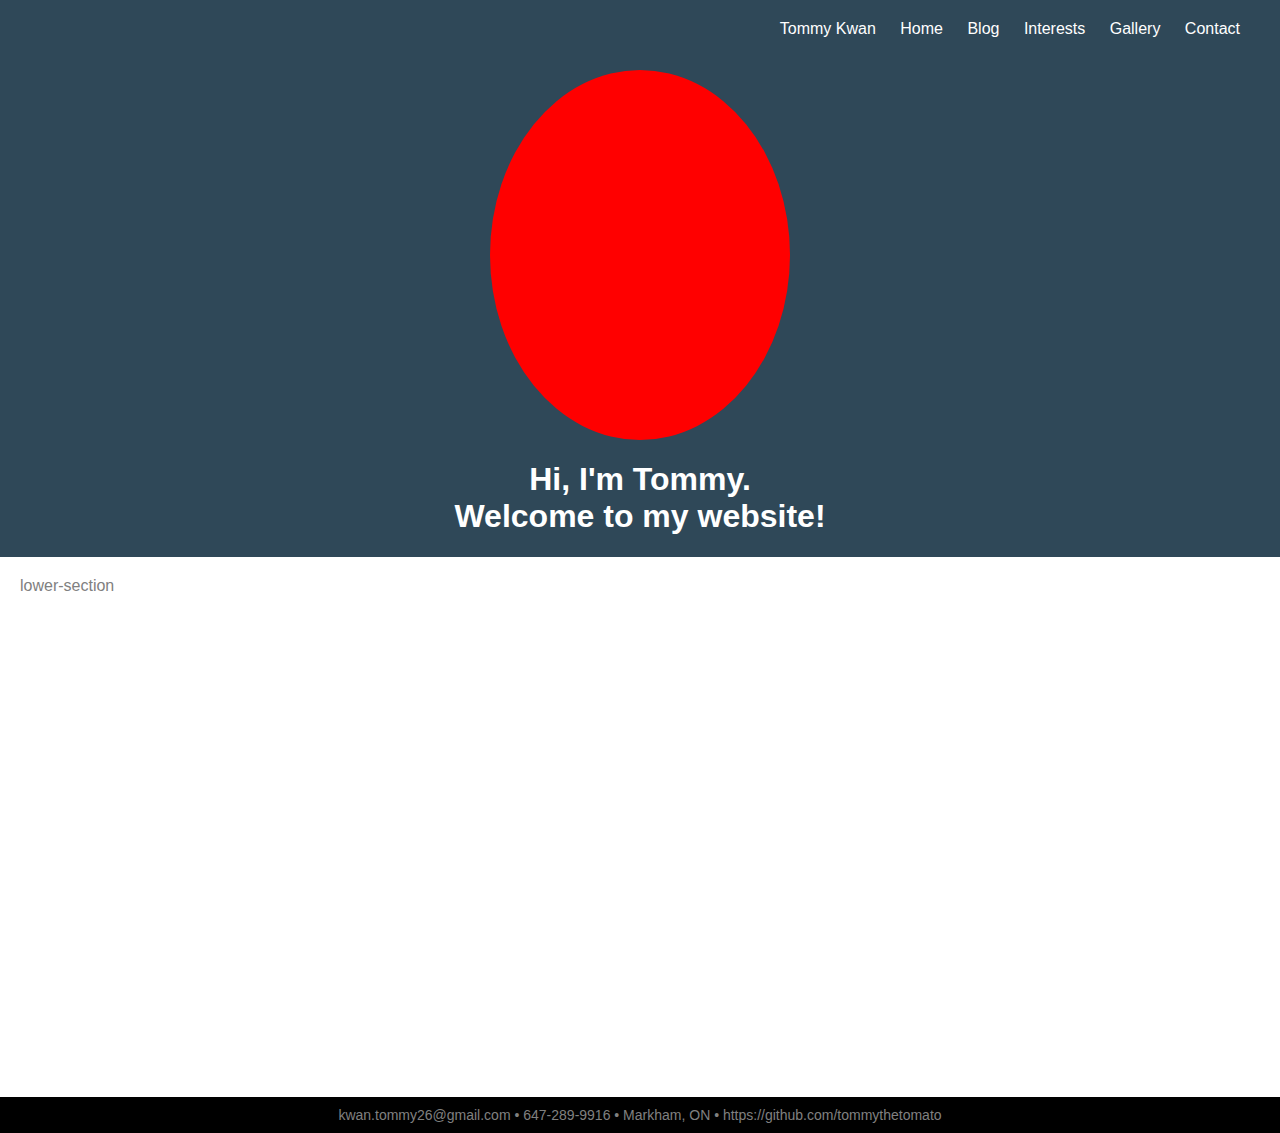
==== index.html @ eb009ea7 "May 5 update" ====
<!--Home (Interests, About me),Contact, What I'm working on,Blog,Photos-->


<!DOCTYPE html>
<html lang="en">
<head>
    <meta charset="UTF-8">
    <meta name="viewport" content="width=device-width, initial-scale=1.0">
    <meta http-equiv="X-UA-Compatible" content="ie=edge">
    <title>Welcome!</title>
    <link rel="stylesheet" href="styles.css">
</head>
<body>
    <header>
        <nav class = "navbar">   
            <ul>
                <li class = "name" > Tommy Kwan </li>
                <li><a href = "index.html">Home</a></li>
                <li><a href = "locations.html">Blog</a></li>
                <li><a href = "interests.html">Interests</a></li>
                <li><a href = "interests.html">Gallery</a></li>
                <li><a href = "contact.html">Contact</a></li>
                <!-- <li class = "logo"><a href = "index.html">Logo</a></li> -->
            </ul>
        </nav>
        <div class = "profile">  </div>
        <h1>  Hi, I'm Tommy. <br>Welcome to my website!  </h1>
    </header>

    <!-- <section class = "poopy">
        <div>a</div>
        <div>b</div>
        <div>c</div>

        
    </section> -->

    <section class = "lower">lower-section</section>

    <footer> kwan.tommy26@gmail.com • 647-289-9916 • Markham, ON • https://github.com/tommythetomato </footer>
    
</body>
</html>
---- styles.css ----
header .name {
    text-align: left;
}

header .navbar {
    background:#2F4858;
    font-family: Arial, Helvetica, sans-serif;
    text-align: right;
    height: 0px;
    padding: 20px;
    color: white;
    text-decoration: none;
}

header nav ul li a:hover {
    text-decoration: none;
    color: white;
    font-size: 105%;
}

header nav ul li a:visited {
    text-decoration: none;
    color: white;

}

header nav ul li a:link {
    text-decoration: none;
    color: white;

}

header nav ul li a:hover {
    text-decoration: none;
    color: white;
}

header h1 {
    text-align: center;
}

header .profile {
    /* background-color: red; */
    background-image : url("images/photo1.jpeg");
    background-size: 100%;
    height: 370px;
    margin-top: 30px;
    border-radius: 50%;
}

body {
    background: #2F4858;
    color: white;
    font-family: Arial, Helvetica, sans-serif;    
    margin: 0;
    padding: 0;     
}
section {
    background: white;
    color: gray;
    padding: 20px;
    /* margin: 20px; */
    display: flex;
    flex-direction: row;
}

header .logo a {
    background-color: red;
    background-image: url("images/cover.jpg");
    background-size: 500px;
    background-repeat: no-repeat;
    display: inline-block;
    width: 500px; 
    height: 250px;
    position: relative;
    top: 0px;
}

.poopy div {
    color: blue;
}
footer {
    background: black;
}
div {
    background: red;
    /* display: inline-block; */
    margin: auto; /*flex across the width*/
    width: 300px;
    /* height: 100px; */
}
ul {
    margin: 0;
    padding: 0;
    list-style-type: none;
}

li {
    display: inline-block;
    margin: 0 20px 0 0;
}

section.lower {
    height: 500px;
}

footer {
    text-align: center;
    font-size: 14px;
    color: gray;
    font-family: Arial, Helvetica, sans-serif;
    padding: 10px;
}
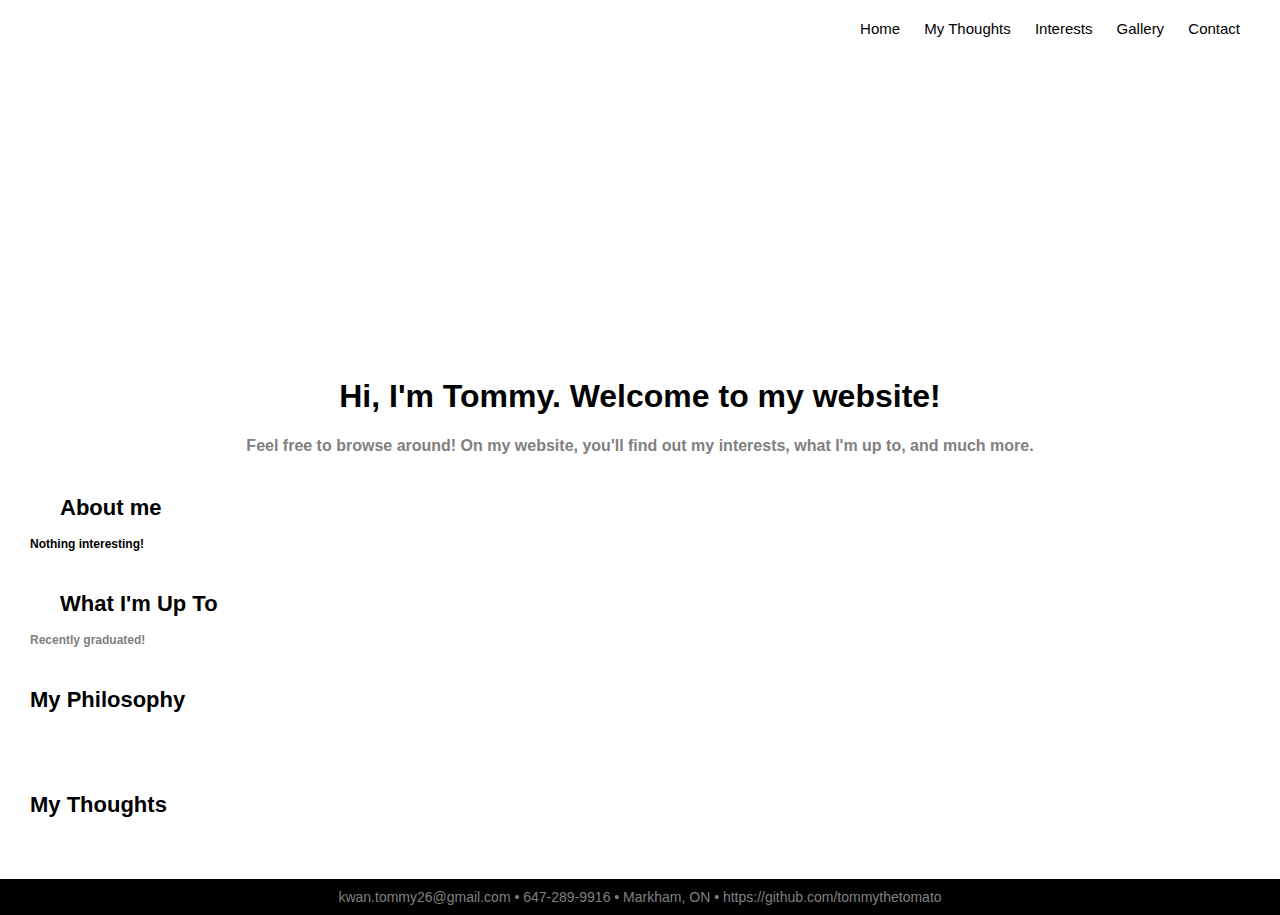
==== commit a84d251f: "May 8 update" ====
--- a/index.html
+++ b/index.html
@@ -3,6 +3,7 @@
 
 <!DOCTYPE html>
 <html lang="en">
+
 <head>
     <meta charset="UTF-8">
     <meta name="viewport" content="width=device-width, initial-scale=1.0">
@@ -10,34 +11,50 @@
     <title>Welcome!</title>
     <link rel="stylesheet" href="styles.css">
 </head>
+
 <body>
     <header>
-        <nav class = "navbar">   
+        <nav class="navbar">
             <ul>
-                <li class = "name" > Tommy Kwan </li>
-                <li><a href = "index.html">Home</a></li>
-                <li><a href = "locations.html">Blog</a></li>
-                <li><a href = "interests.html">Interests</a></li>
-                <li><a href = "interests.html">Gallery</a></li>
-                <li><a href = "contact.html">Contact</a></li>
+                <li><a href="index.html">Home</a></li>
+                <li><a href="blog.html">My Thoughts</a></li>
+                <li><a href="interests.html">Interests</a></li>
+                <li><a href="gallery.html">Gallery</a></li>
+                <li><a href="contact.html">Contact</a></li>
                 <!-- <li class = "logo"><a href = "index.html">Logo</a></li> -->
             </ul>
         </nav>
-        <div class = "profile">  </div>
-        <h1>  Hi, I'm Tommy. <br>Welcome to my website!  </h1>
+        <div class="profile"> </div>
+        <h1> Hi, I'm Tommy. Welcome to my website! </h1>
+        <h4> Feel free to browse around! On my website, you'll find out my interests, what I'm up to, and much more.
+        </h4>
     </header>
 
-    <!-- <section class = "poopy">
-        <div>a</div>
-        <div>b</div>
-        <div>c</div>
+    <div class="main-container">
+        <div class="about_me">
+            <h1>About me</h1>
+            <h4 class="about_me_content"> Nothing interesting! </h4>
 
-        
-    </section> -->
+        </div>
 
-    <section class = "lower">lower-section</section>
+        <div class="up_to">
+            <h1>What I'm Up To</h1>
+            <h4 class="up_to_content"> Recently graduated! </h4>
+        </div>
+
+        <div class="my-philosophy">
+            <h1>My Philosophy</h1>
+            <h4 class="my-philosophy-content"> Recently graduated! </h4>
+        </div>
+
+        <div class="my-thoughts">
+            <h1>My Thoughts</h1>
+            <h4> Check out my thoughts here!! </h4>
+        </div>
+    </div>
 
     <footer> kwan.tommy26@gmail.com • 647-289-9916 • Markham, ON • https://github.com/tommythetomato </footer>
-    
+
 </body>
+
 </html>--- a/styles.css
+++ b/styles.css
@@ -3,39 +3,52 @@
 }
 
 header .navbar {
-    background:#2F4858;
+    font-weight: 100;
+    font-size: 15px;
     font-family: Arial, Helvetica, sans-serif;
     text-align: right;
-    height: 0px;
-    padding: 20px;
+    height: 120%;
+    padding: 10px;
+    margin: 10px;
+    border-radius: 2px 2px 2px 2px;
+    text-decoration: none;
+}
+
+header nav ul li a:hover {
+    text-decoration: none;
     color: white;
-    text-decoration: none;
+    font-size: 108%;
+}
+
+header nav ul li a:visited {
+    text-decoration: none;
+    color: black;
+}
+
+header nav ul li a:link {
+    text-decoration: none;
+    color: black;
 }
 
 header nav ul li a:hover {
-    text-decoration: none;
-    color: white;
-    font-size: 105%;
-}
-
-header nav ul li a:visited {
-    text-decoration: none;
-    color: white;
-
-}
-
-header nav ul li a:link {
-    text-decoration: none;
-    color: white;
-
-}
-
-header nav ul li a:hover {
-    text-decoration: none;
-    color: white;
+    text-decoration: underline;
+    color: black;
 }
 
 header h1 {
+    text-align: center;
+    color: #000;
+}
+
+.main-container h1 {
+    color: black;
+    margin-left: 30px;
+    margin-top: 40px;
+    font-size:22px;
+}
+
+header h4 {
+    color: gray;
     text-align: center;
 }
 
@@ -43,18 +56,24 @@
     /* background-color: red; */
     background-image : url("images/photo1.jpeg");
     background-size: 100%;
-    height: 370px;
-    margin-top: 30px;
+    margin-top: 40px;
     border-radius: 50%;
+    /* display: inline-block; */
+    margin: auto; /*flex across the width*/
+    width: 300px;
+    height: 300px;
+    /* height: 100px; */
 }
 
 body {
-    background: #2F4858;
+    /* background: #2F4858; */
+    background:#fff;
     color: white;
     font-family: Arial, Helvetica, sans-serif;    
     margin: 0;
     padding: 0;     
 }
+
 section {
     background: white;
     color: gray;
@@ -62,6 +81,24 @@
     /* margin: 20px; */
     display: flex;
     flex-direction: row;
+}
+
+.about_me {
+    color: black;
+    margin-left: 30px;
+    margin-top: 40px;
+    font-size: 12px;
+}
+
+.up_to {
+    color: black;
+    margin-left: 30px;
+    margin-top: 40px;
+    font-size:12px;
+}
+
+.up_to_content {
+    color: gray;
 }
 
 header .logo a {
@@ -76,19 +113,10 @@
     top: 0px;
 }
 
-.poopy div {
-    color: blue;
-}
 footer {
     background: black;
 }
-div {
-    background: red;
-    /* display: inline-block; */
-    margin: auto; /*flex across the width*/
-    width: 300px;
-    /* height: 100px; */
-}
+
 ul {
     margin: 0;
     padding: 0;
@@ -110,4 +138,110 @@
     color: gray;
     font-family: Arial, Helvetica, sans-serif;
     padding: 10px;
+    margin: 0;
+}
+
+.my_thoughts_pictures {
+    position:relative;
+    text-align: center;
+    color: white;
+    display: flex;
+    flex-direction:row;
+}
+
+.my_thoughts_university {
+    position: relative;
+    text-align: center;
+    color:white;
+}
+
+.title_edwards_hall {
+    top: 50%;
+    left: 50%;
+    transform: translate(-50%,-50%);
+    font-family: "Balto",sans-serif;
+}
+
+.title_basketball_and_analytics {
+    position:absolute;
+    top: 50%;
+    left: 50%;
+    transform: translate(-50%,-50%);
+}
+
+/* HOVERING ON MY THOUGHTS PAGE */
+.my_thoughts_university:hover {
+    transform: scale(1.1);
+}
+
+.my_thoughts_basketball_and_analytics:hover {
+    transform: scale(1.1);
+}
+
+.my_thoughts_university img.edwards_hall_picture{
+    width: 300px;
+    height: 100%;
+    filter: brightness(40%);
+}
+
+.my_thoughts_basketball_and_analytics img.basketball_and_analytics_picture {
+    width: 300px;
+    height: 100%;
+    filter: brightness(40%);
+}
+
+.university_content {
+    color: gray;
+    font-size: 16px;
+    margin-left: 100px;
+    margin-right: 200px;
+    font-family: proxima-nova,sans-serif;
+    font-weight: 400;
+    font-style: normal;
+    font-size: 16px;
+    letter-spacing: 0em;
+    line-height: 1.8em;
+    text-transform: none;
+    color: rgba(26,26,26,.75);
+}
+
+.iron_ring_group{
+    display:block;
+    margin-left: auto;
+    margin-right: auto;
+    width:80%;
+}
+.iron_ring_picture figcaption{
+    color:gray;
+    text-align: center;
+    margin-top:10px;
+}
+
+.university h3 {
+    color: black;
+    text-align: center;
+    font-size: 12px;
+}
+
+
+.content-wrapper {
+    font-family: "HarrietText",sans-serif;
+    color: black;
+}
+
+.content-wrapper-test {
+    max-width: 1100px;
+    display: flex;
+    flex-direction: row;
+    margin:auto;
+    font-family: Arial, Helvetica, sans-serif;
+    color: black;
+}
+
+.iron-ring-content-test-wrapper {
+    width: 70%;
+}
+
+.iron-ring-picture-test-wrapper {
+    width: 300px;
 }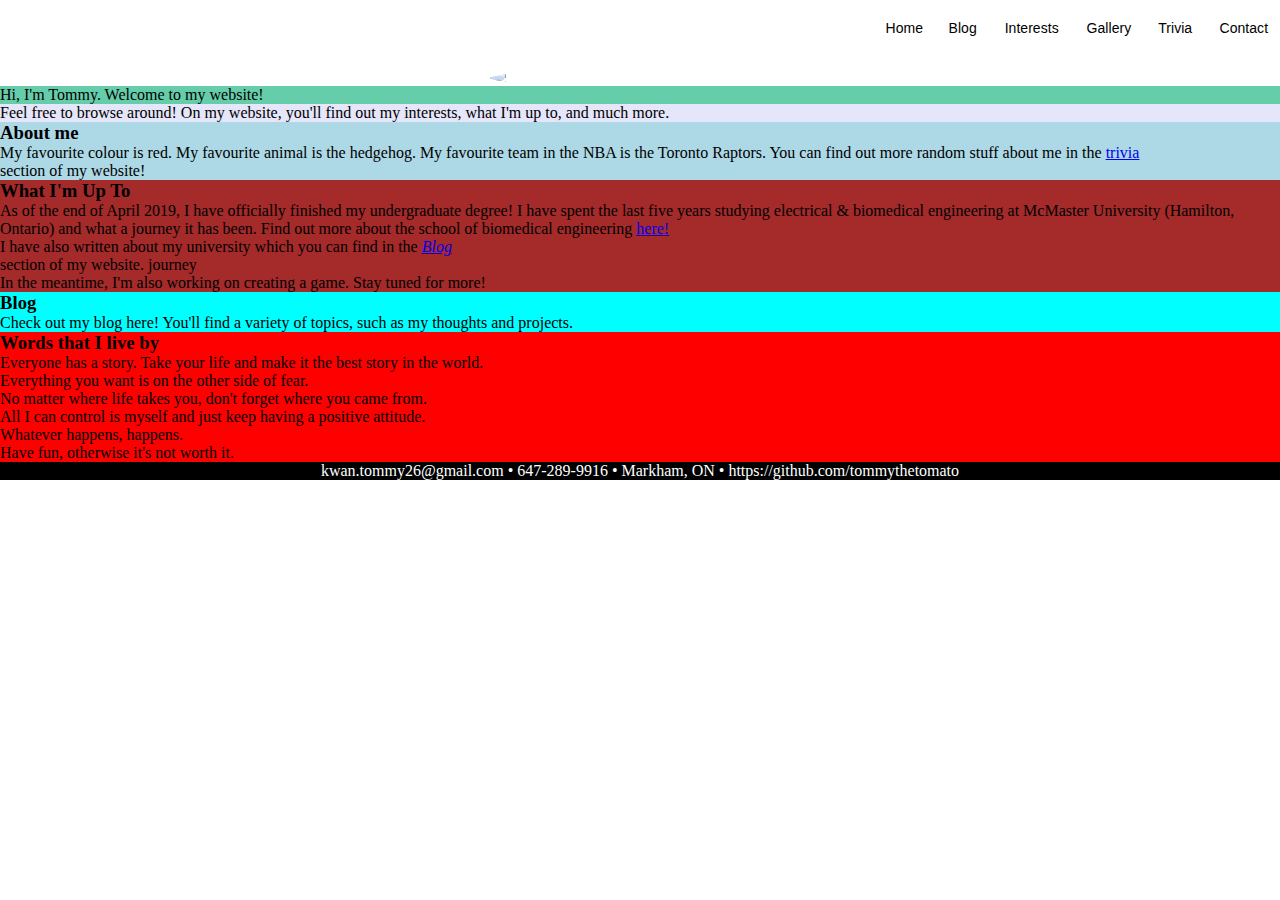
==== commit 356c6328: "May 13 Update" ====
--- a/index.html
+++ b/index.html
@@ -1,6 +1,3 @@
-<!--Home (Interests, About me),Contact, What I'm working on,Blog,Photos-->
-
-
 <!DOCTYPE html>
 <html lang="en">
 
@@ -8,52 +5,88 @@
     <meta charset="UTF-8">
     <meta name="viewport" content="width=device-width, initial-scale=1.0">
     <meta http-equiv="X-UA-Compatible" content="ie=edge">
-    <title>Welcome!</title>
+    <title>Welcome to my site!</title>
     <link rel="stylesheet" href="styles.css">
 </head>
 
 <body>
     <header>
-        <nav class="navbar">
+        <nav class="navbar-container">
+            <!-- <ul>
+                <li><a href="index.html" title = "nav">Home</a></li>
+                <li><a href="blog.html" title = "nav">Blog</a></li>
+                <li><a href="interests.html" title = "nav">Interests</a></li>
+                <li><a href="gallery.html" title = "nav">Gallery</a></li>
+                <li><a href="trivia.html" title = "nav">Trivia</a></li>
+                <li><a href="contact.html" title = "nav">Contact</a></li>
+            </ul> -->
             <ul>
-                <li><a href="index.html">Home</a></li>
-                <li><a href="blog.html">My Thoughts</a></li>
-                <li><a href="interests.html">Interests</a></li>
-                <li><a href="gallery.html">Gallery</a></li>
-                <li><a href="contact.html">Contact</a></li>
-                <!-- <li class = "logo"><a href = "index.html">Logo</a></li> -->
+                <li><a href="#" title="home">Home</a></li>
+                <li><a href="#" title="Blog">Blog</a></li>
+                <li><a href="#" title="Interests">Interests</a></li>
+                <li><a href="#" title="Gallery">Gallery</a></li>
+                <li><a href="#" title="Trivia">Trivia</a></li>
+                <li><a href="#" title="Contact">Contact</a></li>
             </ul>
         </nav>
-        <div class="profile"> </div>
-        <h1> Hi, I'm Tommy. Welcome to my website! </h1>
-        <h4> Feel free to browse around! On my website, you'll find out my interests, what I'm up to, and much more.
-        </h4>
     </header>
 
-    <div class="main-container">
-        <div class="about_me">
-            <h1>About me</h1>
-            <h4 class="about_me_content"> Nothing interesting! </h4>
+    <div class="main-container" style="background-color:lightcoral">
+        <div class="profile-container">
+            <div class="profile-picture">
+                <img src="images/profile_picture.png" style="width:300px">
+            </div>
+            <div style="background-color:mediumaquamarine"> Hi, I'm Tommy. Welcome to my website! </div>
+            <div style="background-color:lavender"> Feel free to browse around! On my website, you'll find out my
+                interests, what I'm up to, and much more.
+            </div>
+        </div>
+        <div class="home-content-container">
+            <div class="about_me" style="background-color:lightblue">
+                <h3>About me</h3>
+                <p class="about_me_content"> My favourite colour is red. My favourite animal is the
+                    hedgehog. My favourite team in the NBA is the Toronto Raptors. You can find out more random stuff
+                    about me in the <a href="Blog/">trivia </a> section of my website! </p>
+            </div>
 
+            <div class="up_to" style="background-color:brown">
+                <h3>What I'm Up To</h3>
+                <p class="up_to_content"> As of the end of April 2019, I have officially finished my undergraduate
+                    degree! I
+                    have spent the last
+                    five years studying electrical & biomedical engineering at McMaster University (Hamilton, Ontario)
+                    and what a journey it has been. Find out more about the school of biomedical engineering <a
+                        href="https://www.eng.mcmaster.ca/msbe">here!</a> I have also written about my university which
+                    you can find in the <a href=Blog /> <em>Blog</em></a> section of my website.
+                    journey
+                </p>
+
+                <p>In the meantime, I'm also working on creating a game. Stay tuned for more!</p>
+            </div>
+
+            <div class="blog" style="background-color:cyan">
+                <h3>Blog</h3>
+                <p> Check out my blog here! You'll find a variety of topics, such as my thoughts and projects. </p>
+            </div>
+
+            <div class="my-philosophy" style="background-color:red">
+                <h3>Words that I live by</h3>
+                <div class="my-philosophy-content"> Everyone has a story. Take your life and make it the best story in
+                    the world.</div>
+                <div class="my-philosophy-content"> Everything you want is on the other side of fear. </div>
+                <div class="my-philosophy-content"> No matter where life takes you, don't forget where you came from.
+                </div>
+                <div class="my-philosophy-content"> All I can control is myself and just keep having a positive
+                    attitude.
+                </div>
+                <div class="my-philosophy-content"> Whatever happens, happens. </div>
+                <div class="my-philosophy-content"> Have fun, otherwise it's not worth it. </div>
+            </div>
         </div>
 
-        <div class="up_to">
-            <h1>What I'm Up To</h1>
-            <h4 class="up_to_content"> Recently graduated! </h4>
-        </div>
 
-        <div class="my-philosophy">
-            <h1>My Philosophy</h1>
-            <h4 class="my-philosophy-content"> Recently graduated! </h4>
-        </div>
-
-        <div class="my-thoughts">
-            <h1>My Thoughts</h1>
-            <h4> Check out my thoughts here!! </h4>
-        </div>
-    </div>
-
-    <footer> kwan.tommy26@gmail.com • 647-289-9916 • Markham, ON • https://github.com/tommythetomato </footer>
+        <footer> kwan.tommy26@gmail.com • 647-289-9916 • Markham, ON •
+            https://github.com/tommythetomato </footer>
 
 </body>
 
--- a/styles.css
+++ b/styles.css
@@ -1,247 +1,84 @@
-header .name {
-    text-align: left;
+* {
+    margin: 0px;
+    padding: 0px;
 }
 
-header .navbar {
-    font-weight: 100;
-    font-size: 15px;
-    font-family: Arial, Helvetica, sans-serif;
+.navbar-container {
     text-align: right;
-    height: 120%;
-    padding: 10px;
-    margin: 10px;
-    border-radius: 2px 2px 2px 2px;
     text-decoration: none;
+    /* background-color: #100e17; */
+    height: 60px;
+    position: relative;
+    
 }
 
-header nav ul li a:hover {
-    text-decoration: none;
-    color: white;
-    font-size: 108%;
+.navbar-container li {
+    font-family: Arial, Helvetica, sans-serif;
+    /* font-stretch: expanded; */
+    display: inline-block;
+    /* color: white; */
+    color: black;
+    padding: 10px;
+    margin-top: 10px;
+    /* border: 1px solid #201c29; */
+    /* border-left: 1px solid white; */
+    text-align: center;
+    font-size: 0px;
 }
 
-header nav ul li a:visited {
+.navbar-container li a {
+    font-size: 14px;
+    display:inline-block;
+    letter-spacing: 0.04px;
+}
+
+.navbar-container li a:visited, .navbar-container li a:link, .navbar-container li a:active{
     text-decoration: none;
     color: black;
+    
 }
 
-header nav ul li a:link {
-    text-decoration: none;
-    color: black;
+.navbar-container li a:hover {
+    /* color: #FF00FF; */
+    font-weight: bold;
+    letter-spacing:0;
 }
 
-header nav ul li a:hover {
-    text-decoration: underline;
-    color: black;
-}
-
-header h1 {
-    text-align: center;
-    color: #000;
-}
-
-.main-container h1 {
-    color: black;
-    margin-left: 30px;
-    margin-top: 40px;
-    font-size:22px;
-}
-
-header h4 {
-    color: gray;
-    text-align: center;
-}
-
-header .profile {
-    /* background-color: red; */
-    background-image : url("images/photo1.jpeg");
-    background-size: 100%;
-    margin-top: 40px;
-    border-radius: 50%;
-    /* display: inline-block; */
-    margin: auto; /*flex across the width*/
-    width: 300px;
-    height: 300px;
-    /* height: 100px; */
-}
-
-body {
-    /* background: #2F4858; */
-    background:#fff;
-    color: white;
-    font-family: Arial, Helvetica, sans-serif;    
-    margin: 0;
-    padding: 0;     
-}
-
-section {
-    background: white;
-    color: gray;
-    padding: 20px;
-    /* margin: 20px; */
-    display: flex;
-    flex-direction: row;
-}
-
-.about_me {
-    color: black;
-    margin-left: 30px;
-    margin-top: 40px;
-    font-size: 12px;
-}
-
-.up_to {
-    color: black;
-    margin-left: 30px;
-    margin-top: 40px;
-    font-size:12px;
-}
-
-.up_to_content {
-    color: gray;
-}
-
-header .logo a {
-    background-color: red;
-    background-image: url("images/cover.jpg");
-    background-size: 500px;
-    background-repeat: no-repeat;
-    display: inline-block;
-    width: 500px; 
-    height: 250px;
-    position: relative;
-    top: 0px;
+a::after {
+    display: block;
+    content: attr(title);
+    font-weight: bold;
+    height: 0;
+    overflow: hidden;
+    visibility: hidden;
 }
 
 footer {
     background: black;
+    color: white;
+    text-align: center;
 }
 
-ul {
-    margin: 0;
-    padding: 0;
-    list-style-type: none;
+.profile-container {
+    /* background-color: #100e17; */
+    background-color: white;
 }
 
-li {
-    display: inline-block;
-    margin: 0 20px 0 0;
+ .profile-container {
+     margin-top: 10px;
 }
 
-section.lower {
-    height: 500px;
-}
-
-footer {
-    text-align: center;
-    font-size: 14px;
-    color: gray;
-    font-family: Arial, Helvetica, sans-serif;
-    padding: 10px;
-    margin: 0;
-}
-
-.my_thoughts_pictures {
-    position:relative;
-    text-align: center;
-    color: white;
-    display: flex;
-    flex-direction:row;
-}
-
-.my_thoughts_university {
-    position: relative;
-    text-align: center;
-    color:white;
-}
-
-.title_edwards_hall {
-    top: 50%;
-    left: 50%;
-    transform: translate(-50%,-50%);
-    font-family: "Balto",sans-serif;
-}
-
-.title_basketball_and_analytics {
-    position:absolute;
-    top: 50%;
-    left: 50%;
-    transform: translate(-50%,-50%);
-}
-
-/* HOVERING ON MY THOUGHTS PAGE */
-.my_thoughts_university:hover {
-    transform: scale(1.1);
-}
-
-.my_thoughts_basketball_and_analytics:hover {
-    transform: scale(1.1);
-}
-
-.my_thoughts_university img.edwards_hall_picture{
-    width: 300px;
-    height: 100%;
-    filter: brightness(40%);
-}
-
-.my_thoughts_basketball_and_analytics img.basketball_and_analytics_picture {
-    width: 300px;
-    height: 100%;
-    filter: brightness(40%);
-}
-
-.university_content {
-    color: gray;
-    font-size: 16px;
-    margin-left: 100px;
-    margin-right: 200px;
-    font-family: proxima-nova,sans-serif;
-    font-weight: 400;
-    font-style: normal;
-    font-size: 16px;
-    letter-spacing: 0em;
-    line-height: 1.8em;
-    text-transform: none;
-    color: rgba(26,26,26,.75);
-}
-
-.iron_ring_group{
-    display:block;
-    margin-left: auto;
+img {
+    /* position: absolute;
+    width:300px;
+    transform:translate(-50%,-50%);
+    left: 50%; */
+    width:200px;
+    border-radius: 50%;
+    margin: 0 auto;
+    display: block;
+     margin-left: auto;
     margin-right: auto;
-    width:80%;
-}
-.iron_ring_picture figcaption{
-    color:gray;
-    text-align: center;
-    margin-top:10px;
-}
-
-.university h3 {
-    color: black;
-    text-align: center;
-    font-size: 12px;
-}
+} 
 
 
-.content-wrapper {
-    font-family: "HarrietText",sans-serif;
-    color: black;
-}
-
-.content-wrapper-test {
-    max-width: 1100px;
-    display: flex;
-    flex-direction: row;
-    margin:auto;
-    font-family: Arial, Helvetica, sans-serif;
-    color: black;
-}
-
-.iron-ring-content-test-wrapper {
-    width: 70%;
-}
-
-.iron-ring-picture-test-wrapper {
-    width: 300px;
-}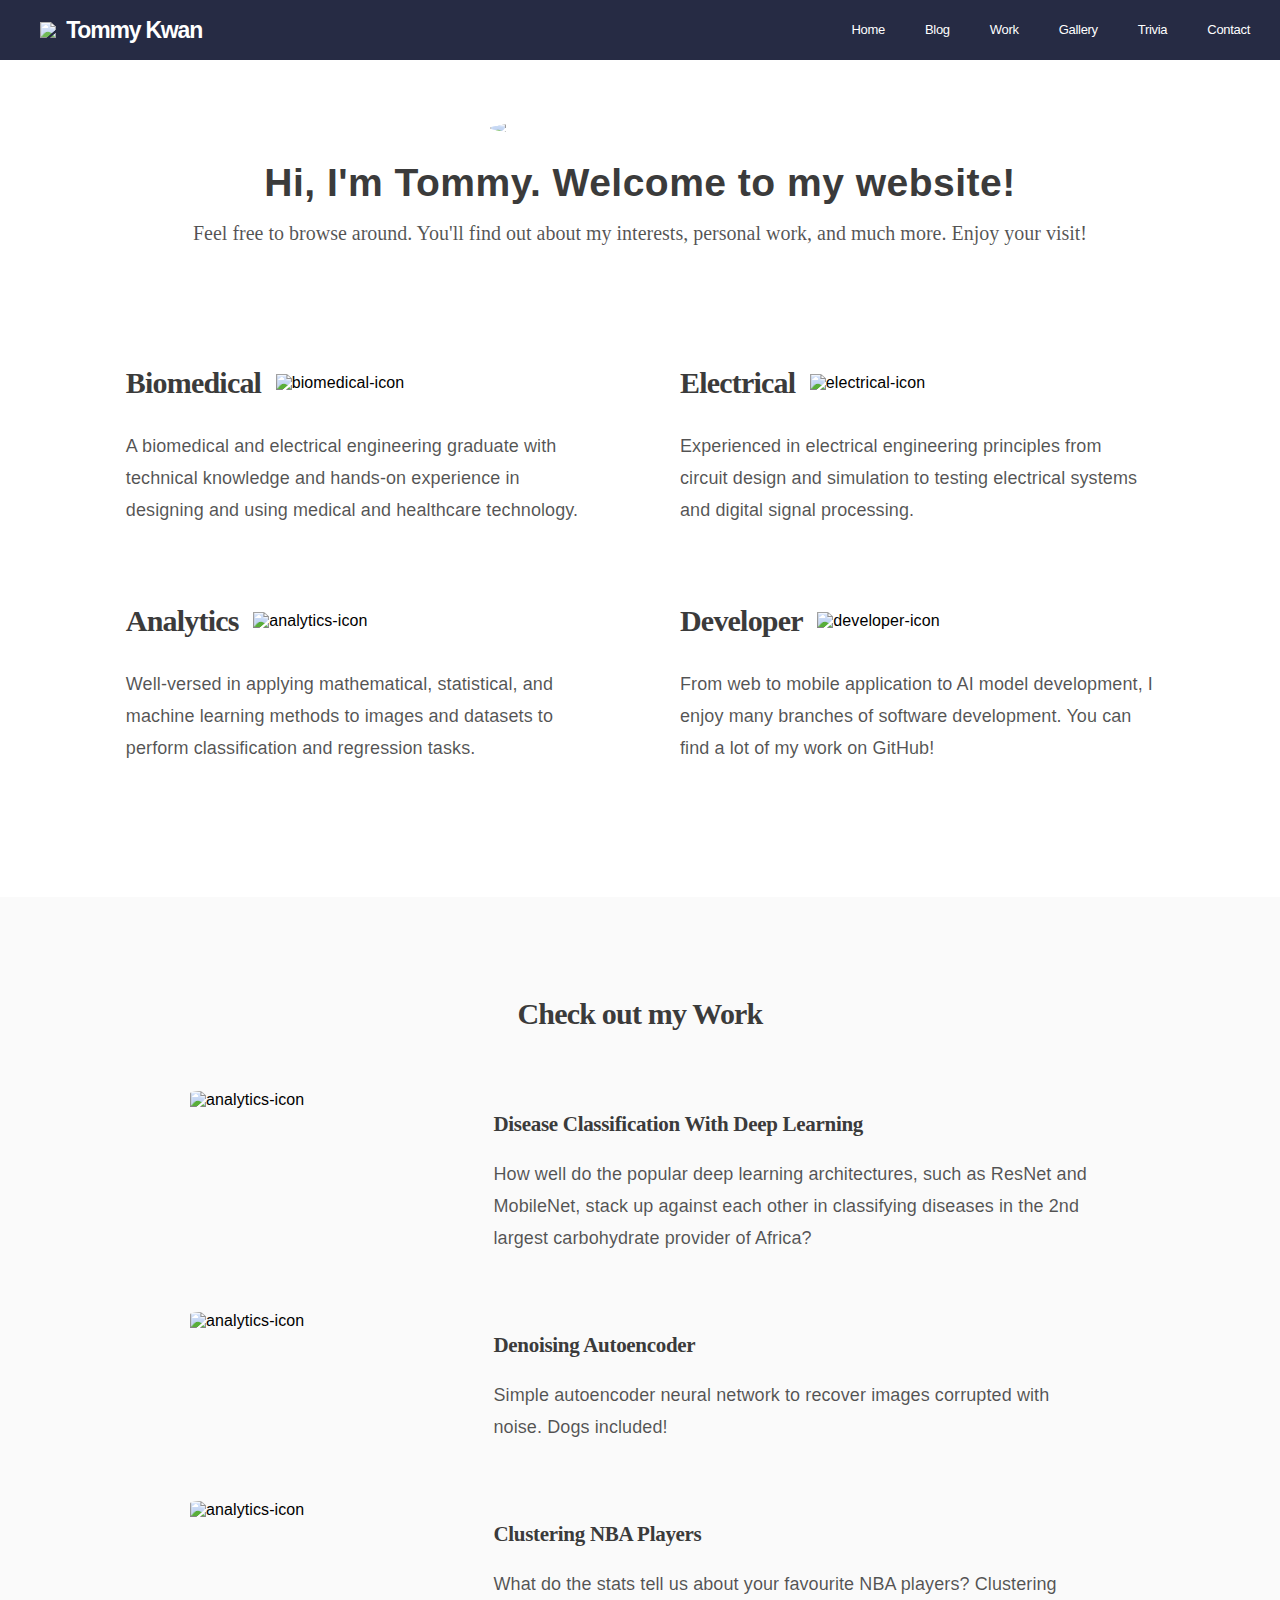
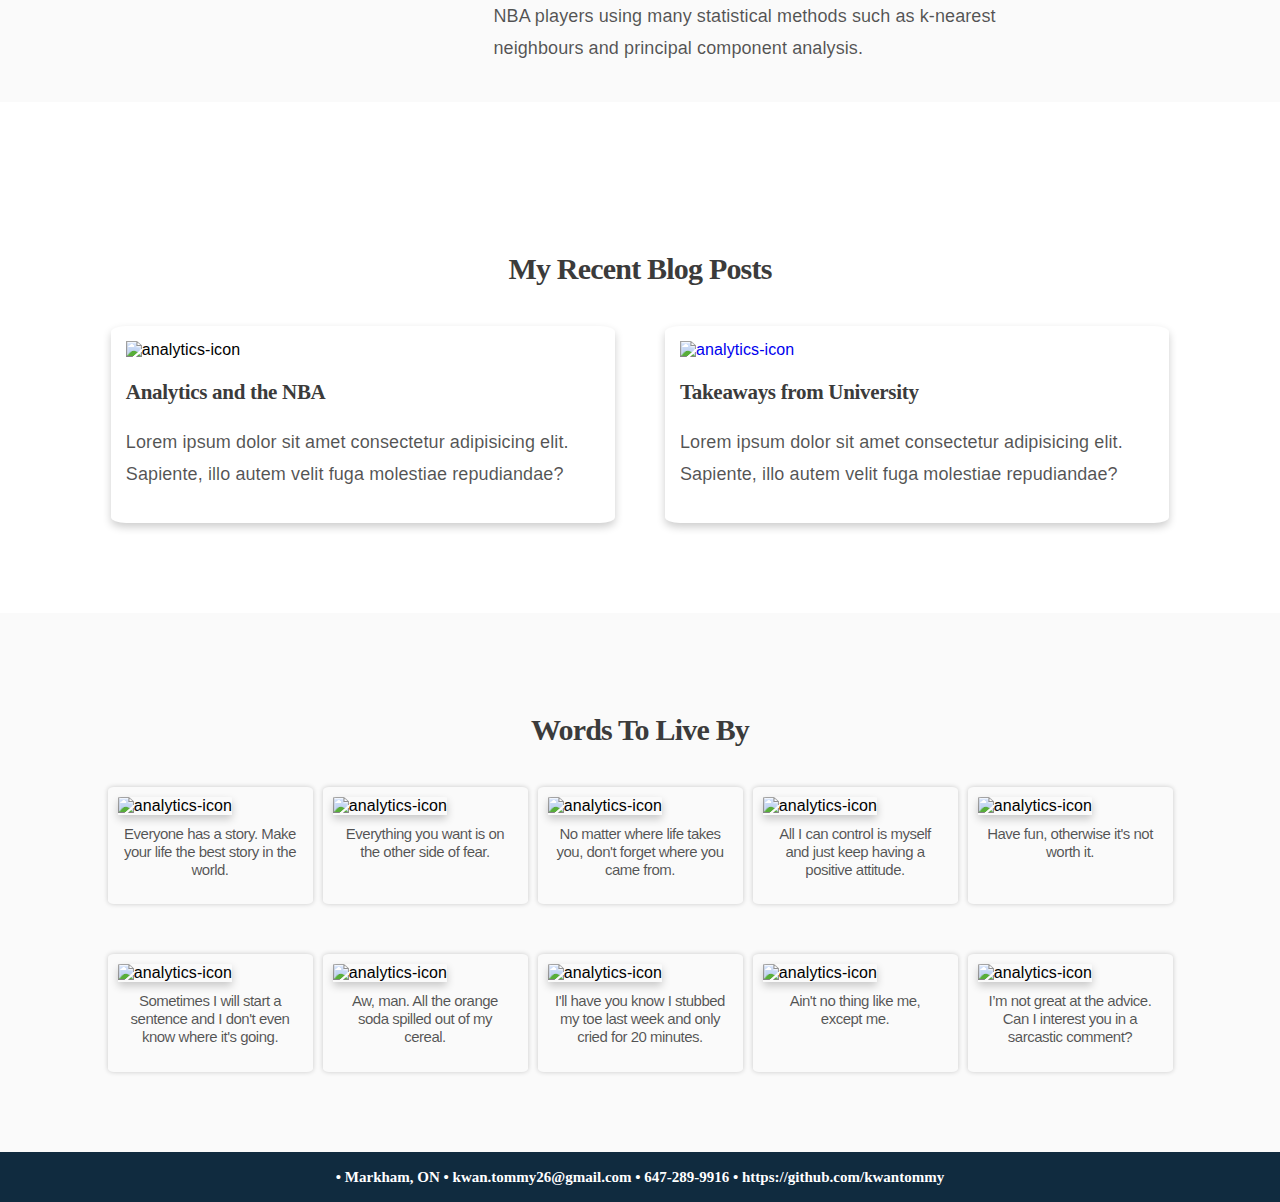
==== commit e1f47df5: "Jun 24 Update" ====
--- a/index.html
+++ b/index.html
@@ -7,86 +7,344 @@
     <meta http-equiv="X-UA-Compatible" content="ie=edge">
     <title>Welcome to my site!</title>
     <link rel="stylesheet" href="styles.css">
+    <link href="https://stackpath.bootstrapcdn.com/font-awesome/4.7.0/css/font-awesome.min.css" rel="stylesheet">
 </head>
 
 <body>
-    <header>
-        <nav class="navbar-container">
-            <!-- <ul>
-                <li><a href="index.html" title = "nav">Home</a></li>
-                <li><a href="blog.html" title = "nav">Blog</a></li>
-                <li><a href="interests.html" title = "nav">Interests</a></li>
-                <li><a href="gallery.html" title = "nav">Gallery</a></li>
-                <li><a href="trivia.html" title = "nav">Trivia</a></li>
-                <li><a href="contact.html" title = "nav">Contact</a></li>
-            </ul> -->
+    <header class='main-header'>
+        <div class="logo">
+            <img src="images/canada7.png">
+            Tommy Kwan
+        </div>
+        <nav class>
             <ul>
-                <li><a href="#" title="home">Home</a></li>
-                <li><a href="#" title="Blog">Blog</a></li>
-                <li><a href="#" title="Interests">Interests</a></li>
+                <li><a href="index.html" title="Home">Home</a></li>
+                <li><a href="blog.html" title="Blog">Blog</a></li>
+                <li><a href="work.html" title="Work">Work</a></li>
+                <!-- <li><a href="#" title="Interests">Interests</a></li> -->
                 <li><a href="#" title="Gallery">Gallery</a></li>
-                <li><a href="#" title="Trivia">Trivia</a></li>
+                <li><a href="trivia.html" title="Trivia">Trivia</a></li>
                 <li><a href="#" title="Contact">Contact</a></li>
             </ul>
         </nav>
+        <div class="menu-toggle">
+            <i class="fa fa-bars" aria-hidden="true"></i>
+        </div>
     </header>
 
-    <div class="main-container" style="background-color:lightcoral">
+    <script src="https://code.jquery.com/jquery-3.4.1.js"></script>
+    <script type="text/javascript">
+        //   $('.menu-toggle').on('click', function() {
+        //           $('.main-container').css({
+        //                 opacity: 0.5
+        //            });
+        //         }); 
+
+        $(document).ready(function () {
+            $('.menu-toggle').click(function () {
+                $('nav').toggleClass('active')
+            })
+        })
+
+    </script>
+
+
+    <div class="main-container">
         <div class="profile-container">
             <div class="profile-picture">
                 <img src="images/profile_picture.png" style="width:300px">
             </div>
-            <div style="background-color:mediumaquamarine"> Hi, I'm Tommy. Welcome to my website! </div>
-            <div style="background-color:lavender"> Feel free to browse around! On my website, you'll find out my
-                interests, what I'm up to, and much more.
+            <div class="profile-welcome"> <strong>Hi, I'm Tommy. Welcome to my website! </strong>
+            </div>
+            <div class="profile-welcome-message"> Feel free to browse around. You'll find out about my interests,
+                personal work,
+                and much more. Enjoy your visit!
+
             </div>
         </div>
+
         <div class="home-content-container">
-            <div class="about_me" style="background-color:lightblue">
-                <h3>About me</h3>
-                <p class="about_me_content"> My favourite colour is red. My favourite animal is the
-                    hedgehog. My favourite team in the NBA is the Toronto Raptors. You can find out more random stuff
-                    about me in the <a href="Blog/">trivia </a> section of my website! </p>
-            </div>
-
-            <div class="up_to" style="background-color:brown">
-                <h3>What I'm Up To</h3>
-                <p class="up_to_content"> As of the end of April 2019, I have officially finished my undergraduate
-                    degree! I
-                    have spent the last
-                    five years studying electrical & biomedical engineering at McMaster University (Hamilton, Ontario)
-                    and what a journey it has been. Find out more about the school of biomedical engineering <a
-                        href="https://www.eng.mcmaster.ca/msbe">here!</a> I have also written about my university which
-                    you can find in the <a href=Blog /> <em>Blog</em></a> section of my website.
-                    journey
-                </p>
-
-                <p>In the meantime, I'm also working on creating a game. Stay tuned for more!</p>
-            </div>
-
-            <div class="blog" style="background-color:cyan">
-                <h3>Blog</h3>
-                <p> Check out my blog here! You'll find a variety of topics, such as my thoughts and projects. </p>
-            </div>
-
-            <div class="my-philosophy" style="background-color:red">
-                <h3>Words that I live by</h3>
-                <div class="my-philosophy-content"> Everyone has a story. Take your life and make it the best story in
-                    the world.</div>
-                <div class="my-philosophy-content"> Everything you want is on the other side of fear. </div>
-                <div class="my-philosophy-content"> No matter where life takes you, don't forget where you came from.
-                </div>
-                <div class="my-philosophy-content"> All I can control is myself and just keep having a positive
-                    attitude.
-                </div>
-                <div class="my-philosophy-content"> Whatever happens, happens. </div>
-                <div class="my-philosophy-content"> Have fun, otherwise it's not worth it. </div>
-            </div>
+            <div class="about-me-grid-container">
+                <div class="grid-space">
+                </div>
+                <div class="about-me-grid-content">
+                    <div class="about-me-grid-item-biomedical">
+                        <h3>Biomedical</h3>
+                        <img src="images/biomedical.svg" alt="biomedical-icon">
+                    </div>
+                    <p>A biomedical and electrical engineering graduate with technical knowledge and hands-on
+                        experience in
+                        designing and using medical and healthcare technology.</p>
+                </div>
+
+                <div class="about-me-grid-content">
+                    <div class="about-me-grid-item-electrical">
+                        <h3>Electrical</h3>
+                        <img src="images/electrical.svg" alt="electrical-icon">
+                    </div>
+                    <p>Experienced in electrical engineering principles from circuit design and simulation to testing
+                        electrical systems and digital signal processing.</p>
+                </div>
+
+                <div class="grid-space">
+                </div>
+            </div>
+
+            <div class="about-me-grid-container">
+                <div class="grid-space">
+                </div>
+                <div class="about-me-grid-content">
+                    <div class="about-me-grid-item-analytics">
+                        <h3>Analytics</h3>
+                        <img src="images/analytics.svg" alt="analytics-icon">
+                    </div>
+                    <p>Well-versed in applying mathematical, statistical, and machine learning methods to images and
+                        datasets to perform classification and regression tasks.</p>
+                </div>
+
+                <div class="about-me-grid-content">
+                    <div class="about-me-grid-item-developer">
+                        <h3>Developer</h3>
+                        <img src="images/developer.svg" alt="developer-icon">
+                    </div>
+                    <p>From web to mobile application to AI model development, I enjoy many branches of software
+                        development. You can find a lot of my work on GitHub!</p>
+                </div>
+
+                <div class="grid-space">
+                </div>
+            </div>
+
+
+            <div class="work-grid">
+                <h1 class="work-header">Check out my Work</h1>
+
+                <div class="work-grid-container">
+                    <div class="grid-space-work">
+                    </div>
+                    <div class="work-grid-card-img">
+                        <div class="work-card-img-container">
+                            <img src="images/statistics.jpg" alt="analytics-icon">
+                        </div>
+                    </div>
+
+
+
+                    <div class="work-grid-card">
+                        <div class="work-card-container">
+                            <h3>Disease Classification With Deep Learning</h3>
+                            <p>
+                                How well do the popular deep learning architectures, such as ResNet and MobileNet, stack
+                                up
+                                against each other in classifying diseases in the 2nd largest carbohydrate provider of
+                                Africa?
+                            </p>
+                        </div>
+                    </div>
+                    <div class="grid-space-work">
+
+                    </div>
+                </div>
+
+                <div class="work-grid-container">
+                    <div class="grid-space-work">
+                    </div>
+                    <div class="work-grid-card-img">
+                        <div class="work-card-img-container">
+                            <img src="images/denoising_autoencoder.jpg" alt="analytics-icon">
+                        </div>
+                    </div>
+
+
+
+                    <div class="work-grid-card">
+                        <div class="work-card-container">
+                            <h3>Denoising Autoencoder</h3>
+                            <p>
+                                Simple autoencoder neural network to recover images corrupted with noise. Dogs included!
+                            </p>
+                        </div>
+                    </div>
+                    <div class="grid-space-work">
+                    </div>
+                </div>
+
+                <div class="work-grid-container">
+                    <div class="grid-space-work">
+                    </div>
+                    <div class="work-grid-card-img">
+                        <div class="work-card-img-container">
+                            <img src="images/nba_clustering.jpg" alt="analytics-icon">
+                        </div>
+                    </div>
+
+
+
+                    <div class="work-grid-card">
+                        <div class="work-card-container">
+                            <h3>Clustering NBA Players</h3>
+                            <p>
+                                What do the stats tell us about your favourite NBA players? Clustering NBA players using
+                                many statistical methods such as k-nearest neighbours and principal component analysis.
+                            </p>
+                        </div>
+                    </div>
+                    <div class="grid-space-work">
+                    </div>
+                </div>
+            </div>
+
+            <h1 class="blog-header">My Recent Blog Posts</h1>
+
+            <div class="blog-grid-container">
+                <div class="grid-space">
+                </div>
+
+                <div class="blog-grid-card">
+                    <img src="images/analytics_and_the_nba.jpg" alt="analytics-icon">
+                    <div class="blog-card-container">
+                        <h3>Analytics and the NBA</h3>
+                        <p>Lorem ipsum dolor sit amet consectetur adipisicing elit. Sapiente, illo autem velit fuga
+                            molestiae repudiandae?</p>
+                    </div>
+                </div>
+
+                <div class="blog-grid-card">
+                    <a href="Blog/takeaways_from_university.html" style="text-decoration: none">
+                        <img src="images/takeaways_from_university.jpg" alt="analytics-icon">
+                        <div class="blog-card-container">
+                            <h3>Takeaways from University</h3>
+                            <p>Lorem ipsum dolor sit amet consectetur adipisicing elit. Sapiente, illo autem velit fuga
+                                molestiae repudiandae?</p>
+                        </div>
+                    </a>
+                </div>
+
+
+                <div class="grid-space">
+                </div>
+
+            </div>
+
+
+
+            <div class="philosophy-container">
+                <h1 class="philosophy-header">Words To Live By</h1>
+                <div class="philosophy-grid-container">
+                    <div class="philosophy-grid-space">
+                    </div>
+                    <div class="philosophy-grid-card">
+                        <img src="images/story.jpg" alt="analytics-icon">
+                        <div class="philosophy-card-container">
+                            <p>Everyone has a story. Make your life the best story in the world.</p>
+
+                        </div>
+                    </div>
+
+                    <div class="philosophy-grid-card">
+                        <img src="images/fear.jpg" alt="analytics-icon">
+                        <div class="philosophy-card-container">
+                            <p>Everything you want is on the other side of fear.</p>
+
+                        </div>
+                    </div>
+
+                    <div class="philosophy-grid-card">
+                        <img src="images/forget.jpg" alt="analytics-icon">
+                        <div class="philosophy-card-container">
+                            <p>No matter where life takes you, don't forget where you came from.
+                            </p>
+
+                        </div>
+                    </div>
+
+                    <div class="philosophy-grid-card">
+                        <img src="images/control.jpeg" alt="analytics-icon">
+                        <div class="philosophy-card-container">
+                            <p>All I can control is myself and just keep having a positive attitude.</p>
+
+                        </div>
+                    </div>
+
+                    <div class="philosophy-grid-card">
+                        <img src="images/fun.jpg" alt="analytics-icon">
+                        <div class="philosophy-card-container">
+                            <p>Have fun, otherwise it's not worth it.</p>
+
+                        </div>
+                    </div>
+
+                    <div class="philosophy-grid-space">
+                    </div>
+
+                </div>
+                <div class="philosophy-grid-container">
+                    <div class="philosophy-grid-space">
+                    </div>
+                    <div class="philosophy-grid-card">
+                        <img src="images/office.jpg" alt="analytics-icon">
+                        <div class="philosophy-card-container">
+                            <p>Sometimes I will start a sentence and I don't even know where it's going.</p>
+
+                        </div>
+                    </div>
+
+                    <div class="philosophy-grid-card">
+                        <img src="images/b992.jpg" alt="analytics-icon">
+                        <div class="philosophy-card-container">
+                            <p>Aw, man. All the orange soda spilled out of my cereal.</p>
+
+                        </div>
+                    </div>
+
+                    <div class="philosophy-grid-card">
+                        <img src="images/spongebob.png" alt="analytics-icon">
+                        <div class="philosophy-card-container">
+                            <p>I'll have you know I stubbed my toe last week and only cried for 20 minutes.
+                            </p>
+
+                        </div>
+                    </div>
+
+                    <div class="philosophy-grid-card">
+                        <img src="images/guardians.jpg" alt="analytics-icon">
+                        <div class="philosophy-card-container">
+                            <p>Ain't no thing like me, except me.</p>
+
+                        </div>
+                    </div>
+
+                    <div class="philosophy-grid-card">
+                        <img src="images/friends.jpg" alt="analytics-icon">
+                        <div class="philosophy-card-container">
+                            <p>I’m not great at the advice. Can I interest you in a sarcastic comment?</p>
+
+                        </div>
+                    </div>
+
+                    <div class="philosophy-grid-space">
+                    </div>
+
+                </div>
+            </div>
+
+
+
         </div>
 
 
-        <footer> kwan.tommy26@gmail.com • 647-289-9916 • Markham, ON •
-            https://github.com/tommythetomato </footer>
+
+
+
+
+
+    </div>
+
+
+
+    <footer>
+        • Markham, ON • kwan.tommy26@gmail.com • 647-289-9916 •
+        https://github.com/kwantommy </footer>
 
 </body>
 
--- a/styles.css
+++ b/styles.css
@@ -1,84 +1,786 @@
 * {
+    /* overflow: hidden; */
+    /* opacity: ; */
+}
+
+body {
     margin: 0px;
-    padding: 0px;
-}
-
-.navbar-container {
-    text-align: right;
+}
+
+hr {
+    /* border: 2px solid #3b3b3b; */
+    border: 2px solid #3b3b3b;
+    clear: both;
+    display: block;
+    margin: auto;
+    width: 200px;
+    border-radius: 2px;
+    margin-bottom:30px;
+    margin-top:0px;
+}
+
+header {
+    position: fixed;
+    /* position: sticky;  */
+    background: rgb(0, 6, 36);
+    /* background: #272635; */
+    /* background: #2e4052; */
+    top: 0;
+    left: 0;
+    padding: 0 10px 0 40px;
+    /* background: #292929; */
+    width: 100%;
+    box-sizing: border-box;
+    opacity: 0.85;
+    /* position: sticky; */
+    /* top:50px; */
+        /* box-shadow: 0 2px 15px 0 #102b3f; */
+
+    
+}
+
+header .logo {
+    color: white;
+    height: 60px;
+    line-height: 60px;
+    float: left;
+    /* font-weight: bold; */
+    font-family: Arial, Helvetica, sans-serif;
+    /* font-family: "HarrietText"; */
+    /* margin-left: 50px; */
+    font-size:30px;
+    letter-spacing: -2.2px;
+}
+
+header .logo img {
+    /* vertical-align: middle; */
+    width: 30px;
+    /* display: inline-block; */
+    /* margin-top:0px; */
+    margin-right:3px;
+    margin-right:3px;
+
+    opacity: 1;
+}
+
+header nav {
+    float: right;
+}
+
+header nav ul {
+    margin: 0;
+    padding: 0;
+    display: flex;
+}
+
+header nav ul li {
+    list-style: none;
+}
+
+header nav ul li a {
+    height: 60px;
+    line-height: 60px;
+    padding: 0 20px;
+    color: white;
     text-decoration: none;
-    /* background-color: #100e17; */
-    height: 60px;
-    position: relative;
-    
-}
-
-.navbar-container li {
-    font-family: Arial, Helvetica, sans-serif;
-    /* font-stretch: expanded; */
+    display: block;
+    /* font-family: Arial, Helvetica, sans-serif; */
+        /* font-family: "HarrietText"; */
+        font-family: Candara,Calibri,Segoe,Segoe UI,Optima,Arial,sans-serif; 
+            /* font-family: "Balto",sans-serif; */
+
+    font-size: 15px;
+    /* font-size: 13px; */
+    font-weight: lighter;
+    letter-spacing: -0.8px;
+    /* letter-spacing: -0.4px; */
+
+    /* text-transform: uppercase; */
+    /* color:rgba(0,0,0,.54); */
+    /* color:#C2BFD0;
+     */
+
+}
+
+header nav ul li a:hover {
+    color: white;
+    background: #0E6BA8;
+    /* font-weight: bold; */
+}
+
+.menu-toggle {
+    color: white;
+    float:right;
+    line-height: 60px;
+    font-size: 26px;
+    cursor: pointer;
+    display: none;
+}
+
+@media only screen and (max-width: 1650px) {
+
+    header .logo {
+        color: white;
+        height: 60px;
+        line-height: 60px;
+        font-size: 23px;
+        letter-spacing: -1.2px;
+        /* color:rgba(255,255,255,.85); */
+        color: white;
+        font-weight: 600;
+    }
+
+    .menu-toggle {
+        line-height: 60px;
+    }
+
+    header nav ul li a {
+        height: 60px;
+        line-height: 60px;
+        font-size: 13px;
+        letter-spacing: -0.3px;
+        font-weight: lighter;
+    }
+
+    header .logo img {
+        width: 30px;
+        opacity: 1;
+        margin-right:5px;
+    }
+
+
+}
+
+@media only screen and (max-width: 850px) {
+    header {
+        padding: 0 20px;
+    }
+
+    .menu-toggle {
+        display:block;
+    }
+
+    header nav {
+        position: absolute;
+        height: calc(100vh- 40px);
+        background:rgb(0, 6, 36);
+        top: 60px;
+        right: -100%;
+        transition: 0.5s;
+        width: 200px;
+    }
+
+    header nav.active {
+        right: 0;
+    }
+
+    header nav.active + .menu-toggle {
+        opacity:0.8;
+    }
+
+    header nav.active + {
+        opacity:0.8;
+    }
+
+    header nav ul {
+        display: block;
+        text-align: center;
+    }
+
+    header nav ul li a {
+        border-bottom: 1px solid #fafafa;
+    }
+}
+
+.profile-container {
+    margin-top: 0px;
+    padding-top: 50px; 
+
+}
+.profile-container img {
+    border-radius: 50%;
+    /* margin: 0 auto; */
+    display: block;
+    margin-left: auto;
+    margin-right: auto;
+    margin-top:70px;
+    margin-bottom: 25px;
+} 
+
+
+.profile-welcome, .profile-welcome-message { 
+    text-align: center;
+}
+
+
+
+
+
+/* ------------------------------------------------- PROFILE HOME PAGE */
+
+.profile-welcome {
+    font-family: "Balto",sans-serif;
+    color: #3b3b3b; 
+    font-size: 35px;
+    font-size: calc(1em * 1.250 * 1.250 * 1.250 * 1.250);
+    font-family: "Balto", sans-serif;
+    letter-spacing: .012em;
+    margin-bottom: .6rem;
+}
+
+.profile-welcome-message {
+    font-size: 16px;
+    font-family: "HarrietText";
+    font-weight: 400;
+    font-style: normal;
+    font-size: 20px;
+    letter-spacing: 0em;
+    line-height: 1.8em;
+    text-transform: none;
+    color: rgba(26,26,26,.75);
+    font-weight: lighter;
+}
+
+@media only screen and (max-width: 870px) {
+    .profile-welcome {
+        margin-left: 10%;
+        margin-right:10%;
+    }
+    .profile-welcome-message {
+        margin-left: 10%;
+        margin-right:10%;
+    }
+}
+
+
+/* ------------------------------------------------- ABOUT ME GRID */
+
+.about-me-grid-container {
+    display: grid;   
+     grid-template-columns: repeat(12,minmax(0,1fr));
+     grid-gap: 50px;
+     /* border: 1px solid black; */ 
+     /* margin-bottom:40px; */
+}
+
+.grid-space {
+    grid-column-end: span 1;
+}
+
+.about-me-grid-content {
+    grid-column-end: span 5;
+    padding: 15px;
+    /* border: 1px solid black; */
+}
+
+.about-me-grid-item-biomedical img, .about-me-grid-item-electrical img, .about-me-grid-item-analytics img, .about-me-grid-item-developer img{
+    height: 35px;
+    vertical-align: middle;
+}
+.about-me-grid-item-biomedical h3, .about-me-grid-item-electrical h3, .about-me-grid-item-analytics h3, .about-me-grid-item-developer h3{
+    padding-right:10px;
+    font-size: 30px;
     display: inline-block;
-    /* color: white; */
-    color: black;
+    vertical-align: center;
+    letter-spacing: -0.8px;
+    vertical-align:middle;
+    font-family: Georgia, serif;
+    color: #3b3b3b; 
+    letter-spacing: -0.8px;
+}
+
+.about-me-grid-container p{
+    color: rgba(26,26,26,.75);
+    font-family: Open Sans,sans-serif;
+    line-height: 32px;
+    font-size: 18px;
+    margin-top: -0px;
+}
+
+@media only screen and (max-width: 800px) {
+    .about-me-grid-container {
+        display: grid;   
+        grid-template-columns: repeat(4,minmax(0,1fr));
+        /* grid-gap: 50px; */
+         /* border: 1px solid black; */ 
+         /* margin-bottom:40px; */
+    }
+    
+    .grid-space {
+        grid-column-end: span 0;
+    }
+
+    .about-me-grid-content {
+        grid-column-end: span 4;
+        /* padding: 15px; */
+        /* border: 1px solid black; */
+    }
+}
+
+
+.blog-header, .work-header, .philosophy-header {
+    text-align:center; 
+    margin-top:0px; 
+    margin-bottom:40px;
+    font-family: Georgia, serif;
+    letter-spacing: -0.8px;
+    font-size:30px;
+    color: #3b3b3b; 
+
+}
+
+.blog-grid-container {
+    display: grid;   
+     grid-template-columns: repeat(12,minmax(0,1fr));
+     grid-gap: 50px;
+     /* border: 1px solid black; */ 
+     margin-bottom:90px;
+}
+
+.blog-grid-card {
+    grid-column-end: span 5;
+    padding: 15px;
+    box-shadow: 0 4px 8px 0 rgba(0,0,0,0.2);
+    border-radius: 3%;
+}
+.blog-grid-card:hover {
+    grid-column-end: span 5;
+    padding: 15px;
+    box-shadow: 0 10px 18px 0 rgba(0,0,0,0.2);
+    border-radius: 3%;
+}
+
+.blog-grid-card img {
+    width: 100%;
+    border-radius:0;
+}
+
+.blog-card-container h3 {
+    font-size:21px;
+    font-family: Georgia, serif;
+    color: #3b3b3b; 
+    letter-spacing: -0.3px;
+}
+
+
+.blog-card-container p {
+    color: rgba(26,26,26,.75);
+    font-family: Open Sans,sans-serif;
+    line-height: 32px;
+    font-size: 18px;
+    margin-top: -0px;
+}
+
+@media only screen and (max-width: 700px) {
+    .blog-grid-container {
+        display: grid;   
+         grid-template-columns: repeat(5,minmax(0,1fr));
+         grid-gap: 10px;
+         /* border: 1px solid black; */ 
+         margin-bottom:90px;
+    }
+    .grid-space {
+
+    }
+    .blog-grid-card {
+        grid-column-end: span 5;
+        padding: 15px;
+        box-shadow: 0 4px 8px 0 rgba(0,0,0,0.2);
+        border-radius: 3%;
+        margin-left: 15%;
+        margin-right:15%;
+    }
+    .blog-grid-card:hover {
+        grid-column-end: span 5;
+        padding: 15px;
+        box-shadow: 0 10px 18px 0 rgba(0,0,0,0.2);
+        border-radius: 3%;
+    }
+    
+    .blog-grid-card img {
+        width: 100%;
+        border-radius:0;
+    }
+    
+    .blog-card-container h3 {
+        font-size:18px;
+        font-family: Georgia, serif;
+        color: #3b3b3b; 
+        letter-spacing: -0.3px;
+    }
+    
+    .blog-card-container p {
+        color: rgba(26,26,26,.75);
+        font-family: Open Sans,sans-serif;
+        line-height: 20px;
+        font-size: 15px;
+        margin-top: -0px;
+    }
+}
+.work-grid {
+    margin-top: 100px;
+    padding-top: 100px;
+    margin-bottom: 150px;
+    background-color: #fafafa;
+    margin-left: 0%;
+}
+
+.work-grid-container {
+     display: grid;   
+     grid-template-columns: repeat(14,minmax(0,1fr));
+     grid-gap: 50px;
+     padding-top: 20px;
+     padding-bottom: 20px;
+     /* border: 1px solid black;  */
+}
+
+.work-grid-container:hover {
+    box-shadow: 0 4px 8px 0 rgba(0,0,0,0.2);
+    background: #eee;
+}
+
+.work-grid-card-img {
+    grid-column-end: span 3;
+    
+}
+
+.grid-space-work {
+    grid-column-end:  span 2;
+}
+
+.work-card-img-container img{
+    width: 100%;
+    /* padding: 15px; */
+    border-radius: 12%;
+    object-fit: cover;
+    height: 200px;
+}
+
+.work-grid-card {
+    grid-column-end: span 7;
+}
+
+.work-grid-card h3 {
+    font-size:21px;
+    font-family: Georgia, serif;
+    color: #3b3b3b; 
+    letter-spacing: -0.3px;
+}
+
+
+.work-grid-card p {
+    color: rgba(26,26,26,.75);
+    font-family: Open Sans,sans-serif;
+    line-height: 32px;
+    font-size: 18px;
+    margin-top: -0px;
+}
+
+.work-grid-card h3 {
+    vertical-align: top;
+    text-align: left;
+    margin-left: 3%;
+}
+.work-grid-card p {
+    vertical-align: top;
+    text-align: left;
+    margin-left: 3%;
+}
+
+
+
+@media only screen and (max-width: 800px) {
+    .work-grid-container {
+         display: grid;   
+         grid-template-columns: repeat(8,minmax(0,1fr));
+         grid-gap: 10px;
+         /* border: 1px solid black;  */
+         
+    }
+    
+    .grid-space-work {
+        /* grid-column-start:0;
+        grid-column-end:0; */
+    }
+
+    .work-grid {
+        /* margin-top: 150px;
+        margin-bottom: 150px; */
+        /* grid-column-start:  2;
+        grid-column-end: 6; */
+    }
+    
+    .work-grid-card-img {
+        grid-column-start: 2;
+        grid-column-end: 8;
+        /* width: 50%; */
+        /* height: auto; */
+        /* max-height: 0px; */
+        /* background-color:red; */
+        /* height: 350px; */
+        /* width: 100%; */
+        /* background-size: cover; */
+        /* background-size: cover; */
+    }
+    .work-card-img-container img{
+        /* height: 100px; */
+        background-color: red;
+        /* width: 100%; */
+        /* max-width: 100%; */
+        height: 200px;
+        object-fit: cover;
+        
+    }
+
+    .work-grid-card {
+        grid-column-start: 2;
+        grid-column-end: 8;
+
+    }
+}
+
+.philosophy-grid-container {
+    display: grid;   
+     grid-template-columns: repeat(12,minmax(0,1fr));
+     grid-gap: 40px;
+     /* border: 1px solid black; */ 
+     margin-bottom:50px;
+}
+
+.philosophy-container { 
+    background-color: #fafafa;
+    padding-top: 100px;
+    padding-bottom: 30px;
+
+}
+
+.philosophy-grid-card {
+    grid-column-end: span 2;
+    box-shadow: 0 0px 5px 0 rgba(0,0,0,0.2);
+    border-radius: 3%;
+    padding: 5%;
+}
+.philosophy-grid-card:hover {
+    box-shadow: 1px 1px 5px 1px rgba(0,0,0,0.2);
+}
+
+.philosophy-card-container p {
+    font-size:18px;
+    font-family: Open Sans,sans-serif;
+    color: #3b3b3b; 
+    letter-spacing: -0.5px;
+    justify-items: center;
+    text-align: center;
+
+    color: rgba(26,26,26,.75);
+    font-family: Open Sans,sans-serif;
+    line-height: 18px;
+    font-size: 15px;
+    margin-top: 10px;
+    padding-left: 5px;
+    padding-right:5px;
+}
+
+.philosophy-grid-card img {
+    width: 100%;
+    border-radius:3% 3% 0% 0%;
+    box-shadow: 0 4px 8px 0 rgba(0,0,0,0.2);
+    /* padding: 3%; */
+
+}
+
+.philosophy-grid-space {
+    grid-column-end: span 1;
+}
+
+
+
+.home-content-container {
+    margin-top:70px;
+    font-family: Arial, Helvetica, sans-serif;   
+    letter-spacing: 0.1px;
+}
+
+
+
+.home-content-section-blog-container{
+    background-color:#eee;
+    padding-bottom:80px;
+}
+
+
+
+.home-content-title-up-to, .home-content-title-my-philosophy, .home-content-title-about-me, .home-content-title-blog{
+    font-size: 30px;
+}
+
+.home-content-title-my-philosophy {
+    text-align: center;
+}
+.my-philosophy-content {
+    text-align:center;
     padding: 10px;
-    margin-top: 10px;
-    /* border: 1px solid #201c29; */
-    /* border-left: 1px solid white; */
-    text-align: center;
-    font-size: 0px;
-}
-
-.navbar-container li a {
+}
+
+@media only screen and (max-width: 1300px) { 
+    .philosophy-grid-container {
+        grid-gap: 10px;
+    }
+}
+
+@media only screen and (max-width: 1200px) { 
+    .philosophy-grid-container {
+        grid-gap: 5px;
+    }
+}
+
+@media only screen and (max-width: 800px) {
+    .philosophy-grid-container {
+        display: grid;   
+         grid-template-columns: repeat(10,minmax(0,1fr));
+         grid-gap: 5px;
+         /* border: 1px solid black; */ 
+         margin-bottom:80px;
+    }
+    
+    .philosophy-grid-card {
+        grid-column-end: span 5;
+        box-shadow: 0 0px 5px 0 rgba(0,0,0,0.2);
+        border-radius: 3%;
+        margin-left:10%;
+        margin-right:10%;
+        margin-bottom:10%;
+        padding: 2%;
+    }
+    .philosophy-grid-card:hover {
+        box-shadow: 1px 1px 3px 3px rgba(0,0,0,0.2);
+    }
+    
+    .philosophy-card-container p {
+        font-size:18px;
+        font-family: Open Sans,sans-serif;
+        color: #3b3b3b; 
+        letter-spacing: -0.px;
+        justify-items: center;
+        text-align: center;
+    
+        color: rgba(26,26,26,.75);
+        font-family: Open Sans,sans-serif;
+        line-height: 18px;
+        font-size: 15px;
+        margin-top: 10px;
+        padding-left: 5px;
+        padding-right:5px;
+    }
+    
+    .philosophy-grid-card img {
+        width: 100%;
+        border-radius:3% 3% 0% 0%;
+        box-shadow: 0 4px 8px 0 rgba(0,0,0,0.2);
+    
+    }
+    
+    .philosophy-grid-space {
+        /* grid-column-end: 0; */
+        display: none;
+    }
+}
+
+@media only screen and (max-width: 500px) {
+    .philosophy-grid-container {
+        display: grid;   
+         grid-template-columns: repeat(1,minmax(0,1fr));
+         grid-gap: 5px;
+         /* border: 1px solid black; */ 
+         margin-bottom:90px;
+    }
+    
+    .philosophy-grid-card {
+        grid-column-end: span 1;
+        box-shadow: 0 0px 5px 0 rgba(0,0,0,0.2);
+        border-radius: 3%;
+        margin-left:20%;
+        margin-right:20%;
+        margin-bottom:10%;
+        padding: 2%;
+    }
+}
+.blog-blog-header {
+    text-align:center; 
+    margin-top:100px; 
+    margin-bottom:40px;
+    font-family: Georgia, serif;
+    letter-spacing: -0.8px;
+    font-size:30px;
+    color: #3b3b3b; 
+}
+
+
+.blog-blog-grid-container {
+    display: grid;   
+     grid-template-columns: repeat(17,minmax(0,1fr));
+     grid-gap: 50px;
+     /* border: 1px solid black; */ 
+     margin-bottom:90px;
+}
+
+.blog-blog-grid-card {
+    grid-column-end: span 5;
+    padding: 15px;
+    box-shadow: 0 4px 8px 0 rgba(0,0,0,0.2);
+    border-radius: 3%;
+}
+.blog-blog-grid-card:hover {
+    grid-column-end: span 5;
+    padding: 15px;
+    box-shadow: 0 10px 18px 0 rgba(0,0,0,0.2);
+    border-radius: 3%;
+}
+
+.blog-blog-grid-card img {
+    width: 100%;
+    border-radius:0;
+}
+
+.blog-blog-card-container h3 {
+    font-size:17px;
+    font-family: Georgia, serif;
+    color: #3b3b3b; 
+    letter-spacing: -0.3px;
+}
+
+
+.blog-blog-card-container p {
+    color: rgba(26,26,26,.75);
+    font-family: Open Sans,sans-serif;
+    line-height: 26px;
     font-size: 14px;
-    display:inline-block;
-    letter-spacing: 0.04px;
-}
-
-.navbar-container li a:visited, .navbar-container li a:link, .navbar-container li a:active{
-    text-decoration: none;
-    color: black;
-    
-}
-
-.navbar-container li a:hover {
-    /* color: #FF00FF; */
-    font-weight: bold;
-    letter-spacing:0;
-}
-
-a::after {
-    display: block;
-    content: attr(title);
-    font-weight: bold;
-    height: 0;
-    overflow: hidden;
-    visibility: hidden;
-}
+    margin-top: -0px;
+}
+
 
 footer {
-    background: black;
+    background: #102b3f;
+    font-family: "HarrietText";
+
     color: white;
     text-align: center;
-}
-
-.profile-container {
-    /* background-color: #100e17; */
-    background-color: white;
-}
-
- .profile-container {
-     margin-top: 10px;
-}
-
-img {
-    /* position: absolute;
-    width:300px;
-    transform:translate(-50%,-50%);
-    left: 50%; */
-    width:200px;
-    border-radius: 50%;
-    margin: 0 auto;
-    display: block;
-     margin-left: auto;
-    margin-right: auto;
-} 
-
-
+    font-weight: bolder;
+    line-height: 50px;
+    height: 50px;
+    font-size: 15px;
+    /* position: absolute; */
+    /* bottom: 0px; */
+    /* width: 100%; */
+}
+
+@media only screen and (max-width: 850px) {
+    footer {
+        font-size: 12px;
+
+    }
+}
+
+.blog-blog-grid-container a,  .blog-blog-grid-container a:visited, .blog-blog-grid-container a:active{
+    text-decoration: none;
+}